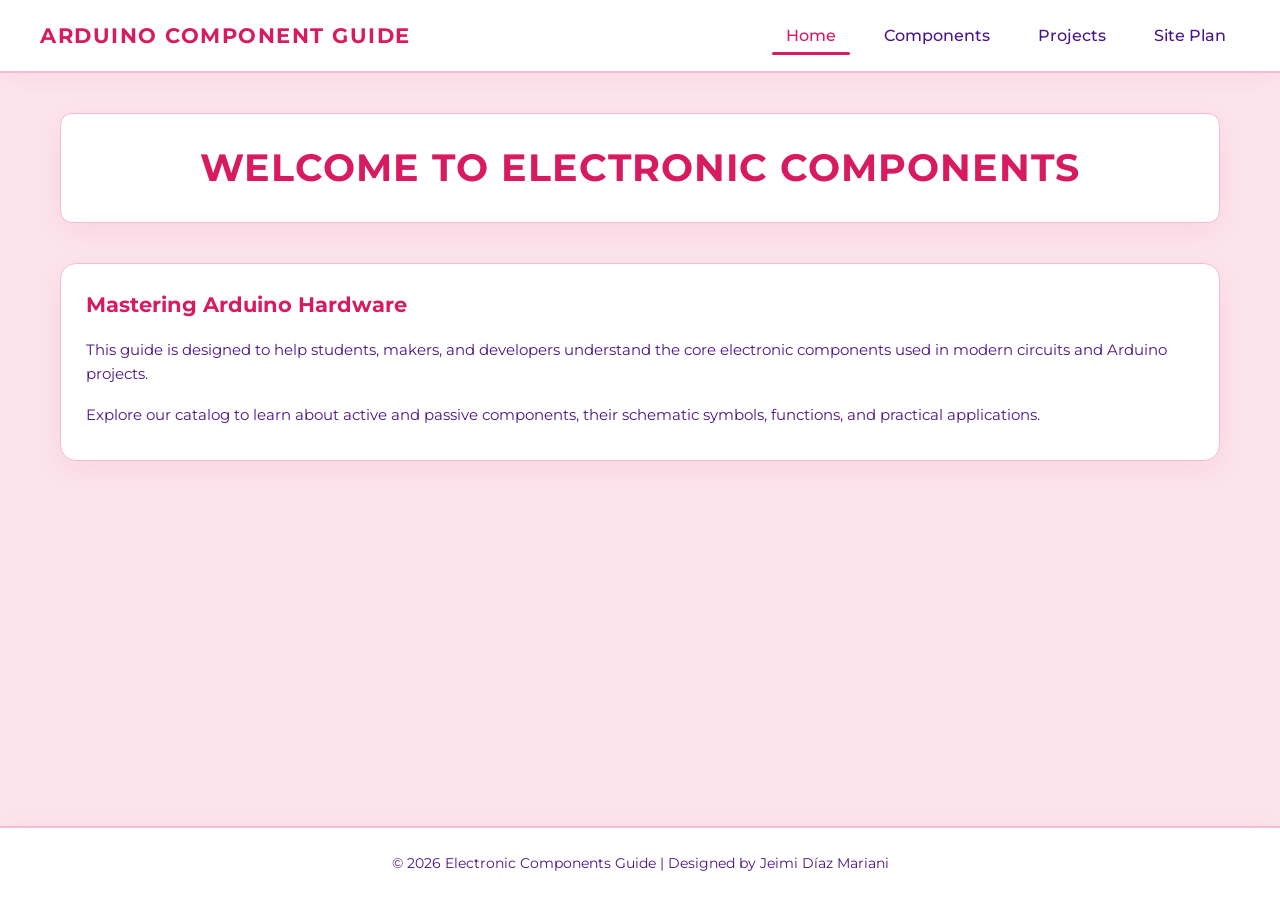
==== arduino_project/index.html @ cd2110c0 "85" ====
<!DOCTYPE html>
<html lang="en">
<head>
    <meta charset="UTF-8">
    <meta name="viewport" content="width=device-width, initial-scale=1.0">
    <title>Arduino Component Guide - Home</title>
    <meta name="description" content="Welcome to the Arduino Component Guide home page. Learn about active and passive electronic components.">
    <meta name="author" content="Jeimi Díaz Mariani">
    <meta property="og:title" content="Arduino Component Guide - Home">
    <meta property="og:description" content="Welcome to the Arduino Component Guide home page. Learn about active and passive electronic components.">
    <meta property="og:image" content="https://jeimimarilin.github.io/images/resistor_icon.webp">
    <meta property="og:url" content="https://jeimimarilin.github.io/index.html">
    <link rel="icon" href="images/resistor_icon.webp" type="image/webp">
    <link rel="preconnect" href="https://fonts.googleapis.com">
    <link rel="preconnect" href="https://fonts.gstatic.com" crossorigin>
    <link href="https://fonts.googleapis.com/css2?family=Montserrat:wght@400;500;700&display=swap" rel="stylesheet">
    <link rel="stylesheet" href="styles/normalize.css">
    <link rel="stylesheet" href="styles/light_mode.css">
</head>
<body>
    <header>
        <div class="logo-title">Arduino Component Guide</div>
        <nav>
            <ul>
                <li><a href="index.html" class="active">Home</a></li>
                <li><a href="components.html">Components</a></li>
                <li><a href="projects.html">Projects</a></li>
                <li><a href="siteplan.html">Site Plan</a></li>
            </ul>
        </nav>
    </header>

    <main class="main-container">
        <h1>Welcome to Electronic Components</h1>
        <div class="component-card" style="cursor: default; transform: none;">
            <h3>Mastering Arduino Hardware</h3>
            <p>This guide is designed to help students, makers, and developers understand the core electronic components used in modern circuits and Arduino projects.</p>
            <p>Explore our catalog to learn about active and passive components, their schematic symbols, functions, and practical applications.</p>
        </div>
    </main>

    <footer>
        <p>&copy; 2026 Electronic Components Guide | Designed by Jeimi Díaz Mariani</p>
    </footer>
</body>
</html>
---- arduino_project/styles/light_mode.css ----
:root {
    --bg-color: #fce4ec;
    --card-bg: #ffffff;
    --text-color: #4a148c;
    --accent-pink: #d81b60;
    --accent-hover: #ad1457;
    --border-color: #f8bbd0;
    --img-bg: #fff5f8;
    --img-border: #f48fb1;
    --shadow-soft: 0 8px 30px rgba(216, 27, 96, 0.08);
}

body {
    margin: 0;
    padding: 0;
    font-family: 'Montserrat', sans-serif;
    background-color: var(--bg-color);
    color: var(--text-color);
    display: flex;
    flex-direction: column;
    min-height: 100vh;
}

header {
    display: flex;
    justify-content: space-between;
    align-items: center;
    background-color: var(--card-bg);
    border-bottom: 2px solid var(--border-color);
    padding: 20px 40px;
    box-shadow: 0 4px 20px rgba(216, 27, 96, 0.06);
}

.logo-title {
    font-size: 1.3rem;
    font-weight: 700;
    color: var(--accent-pink);
    letter-spacing: 1.5px;
    text-transform: uppercase;
}

header nav ul {
    list-style: none;
    display: flex;
    gap: 20px;
    align-items: center;
    margin: 0;
    padding: 0;
}

header nav ul li a {
    color: var(--text-color);
    text-decoration: none;
    font-weight: 500;
    padding: 8px 14px;
    border-radius: 6px;
    position: relative;
    transition: all 0.3s cubic-bezier(0.4, 0, 0.2, 1);
}

header nav ul li a::after {
    content: '';
    position: absolute;
    width: 0;
    height: 3px;
    bottom: -2px;
    left: 0;
    background-color: var(--accent-pink);
    transition: width 0.4s cubic-bezier(0.4, 0, 0.2, 1);
    border-radius: 2px;
}

header nav ul li a:hover::after,
header nav ul li a.active::after {
    width: 100%;
}

header nav ul li a:hover,
header nav ul li a.active {
    color: var(--accent-pink);
    background-color: transparent;
    transform: translateY(-2px);
}

.main-container {
    max-width: 1200px;
    margin: 0 auto;
    padding: 40px 20px;
    flex-grow: 1;
    width: 100%;
    box-sizing: border-box;
}

h1 {
    text-align: center;
    color: var(--accent-pink);
    font-size: 2.4rem;
    margin-bottom: 40px;
    text-transform: uppercase;
    background: var(--card-bg);
    padding: 25px;
    border-radius: 12px;
    border: 1px solid var(--border-color);
    box-shadow: var(--shadow-soft);
    letter-spacing: 1px;
}

h2 {
    color: var(--accent-pink);
    background-color: var(--card-bg);
    border: 1px solid var(--border-color);
    padding: 14px 24px;
    border-radius: 10px;
    margin-top: 30px;
    margin-bottom: 20px;
    font-size: 1.5rem;
    display: inline-block;
    box-shadow: 0 4px 15px rgba(216, 27, 96, 0.05);
}

.grid-container {
    display: grid;
    grid-template-columns: repeat(auto-fill, minmax(280px, 1fr));
    gap: 25px;
    margin-top: 20px;
    width: 100%;
}

.component-card {
    background: var(--card-bg);
    border: 1px solid var(--border-color);
    padding: 25px;
    border-radius: 16px;
    display: flex;
    flex-direction: column;
    justify-content: space-between;
    cursor: pointer;
    transition: all 0.4s cubic-bezier(0.165, 0.84, 0.44, 1);
    box-shadow: var(--shadow-soft);
}

.component-card:hover {
    transform: translateY(-8px) scale(1.01);
    border-color: var(--accent-pink);
    box-shadow: 0 15px 35px rgba(216, 27, 96, 0.15);
}

.component-card img {
    width: 110px;
    height: 110px;
    object-fit: contain;
    align-self: center;
    margin-bottom: 20px;
    padding: 12px;
    background-color: var(--img-bg);
    border-radius: 12px;
    border: 1px solid var(--img-border);
    transition: transform 0.4s ease;
}

.component-card:hover img {
    transform: scale(1.1) rotate(3deg);
}

.component-card h3 {
    margin-top: 0;
    color: var(--accent-pink);
    font-size: 1.3rem;
    margin-bottom: 10px;
}

.component-card p {
    font-size: 0.95rem;
    color: var(--text-color);
    line-height: 1.6;
    margin: 8px 0;
}

.submission-results {
    margin-bottom: 30px;
    display: none;
    max-width: 600px;
    margin-left: auto;
    margin-right: auto;
}

.project-form {
    max-width: 600px;
    margin: 0 auto;
    gap: 20px;
    display: flex;
    flex-direction: column;
    padding: 35px;
}

.form-input {
    padding: 12px 16px;
    border-radius: 8px;
    border: 1px solid var(--border-color);
    background: var(--bg-color);
    color: var(--text-color);
    font-family: 'Montserrat', sans-serif;
    transition: all 0.3s ease;
}

.form-input:focus {
    outline: none;
    border-color: var(--accent-pink);
    box-shadow: 0 0 12px rgba(216, 27, 96, 0.2);
    background: var(--card-bg);
}

.submit-btn {
    background-color: var(--accent-pink);
    color: #fff;
    border: none;
    padding: 14px;
    border-radius: 8px;
    font-weight: 700;
    cursor: pointer;
    margin-top: 10px;
    font-family: 'Montserrat', sans-serif;
    transition: all 0.3s ease;
    box-shadow: 0 6px 15px rgba(216, 27, 96, 0.25);
}

.submit-btn:hover {
    background-color: var(--accent-hover);
    transform: translateY(-2px);
    box-shadow: 0 8px 20px rgba(216, 27, 96, 0.35);
}

dialog {
    background-color: var(--card-bg);
    color: var(--text-color);
    border: 1px solid var(--border-color);
    border-radius: 20px;
    padding: 30px;
    max-width: 480px;
    width: 90%;
    box-shadow: 0 20px 45px rgba(216, 27, 96, 0.25);
    animation: modalPop 0.3s cubic-bezier(0.165, 0.84, 0.44, 1);
}

@keyframes modalPop {
    from {
        opacity: 0;
        transform: scale(0.95) translateY(10px);
    }
    to {
        opacity: 1;
        transform: scale(1) translateY(0);
    }
}

dialog::backdrop {
    background-color: rgba(74, 20, 140, 0.4);
    backdrop-filter: blur(5px);
}

#modal-content {
    display: flex;
    flex-direction: column;
    gap: 12px;
}

#modal-content img {
    width: 100%;
    max-height: 220px;
    object-fit: contain;
    background-color: var(--img-bg);
    border-radius: 12px;
    border: 1px solid var(--img-border);
    padding: 15px;
    margin-bottom: 5px;
}

#modal-content h3 {
    color: var(--accent-pink);
    font-size: 1.5rem;
    margin: 0 0 5px 0;
    text-align: center;
    border-bottom: 2px solid var(--border-color);
    padding-bottom: 10px;
}

#modal-content p {
    font-size: 1rem;
    margin: 4px 0;
    line-height: 1.5;
}

#modal-content p strong {
    color: var(--accent-pink);
}

#close-modal {
    background-color: var(--accent-pink);
    color: #ffffff;
    border: none;
    padding: 12px 24px;
    border-radius: 8px;
    cursor: pointer;
    font-family: 'Montserrat', sans-serif;
    font-weight: 700;
    width: 100%;
    margin-top: 15px;
    transition: all 0.3s ease;
    box-shadow: 0 6px 15px rgba(216, 27, 96, 0.25);
}

#close-modal:hover {
    background-color: var(--accent-hover);
    transform: translateY(-2px);
    box-shadow: 0 8px 20px rgba(216, 27, 96, 0.35);
}

footer {
    background-color: var(--card-bg);
    border-top: 2px solid var(--border-color);
    text-align: center;
    padding: 25px;
    font-size: 0.9rem;
    color: var(--text-color);
    margin-top: auto;
    box-shadow: 0 -4px 20px rgba(216, 27, 96, 0.03);
}

@media (max-width: 768px) {
    header {
        flex-direction: column;
        gap: 20px;
        text-align: center;
        padding: 20px;
    }
    header nav ul {
        justify-content: center;
        flex-wrap: wrap;
        gap: 10px;
    }
    .grid-container {
        grid-template-columns: 1fr;
    }
}
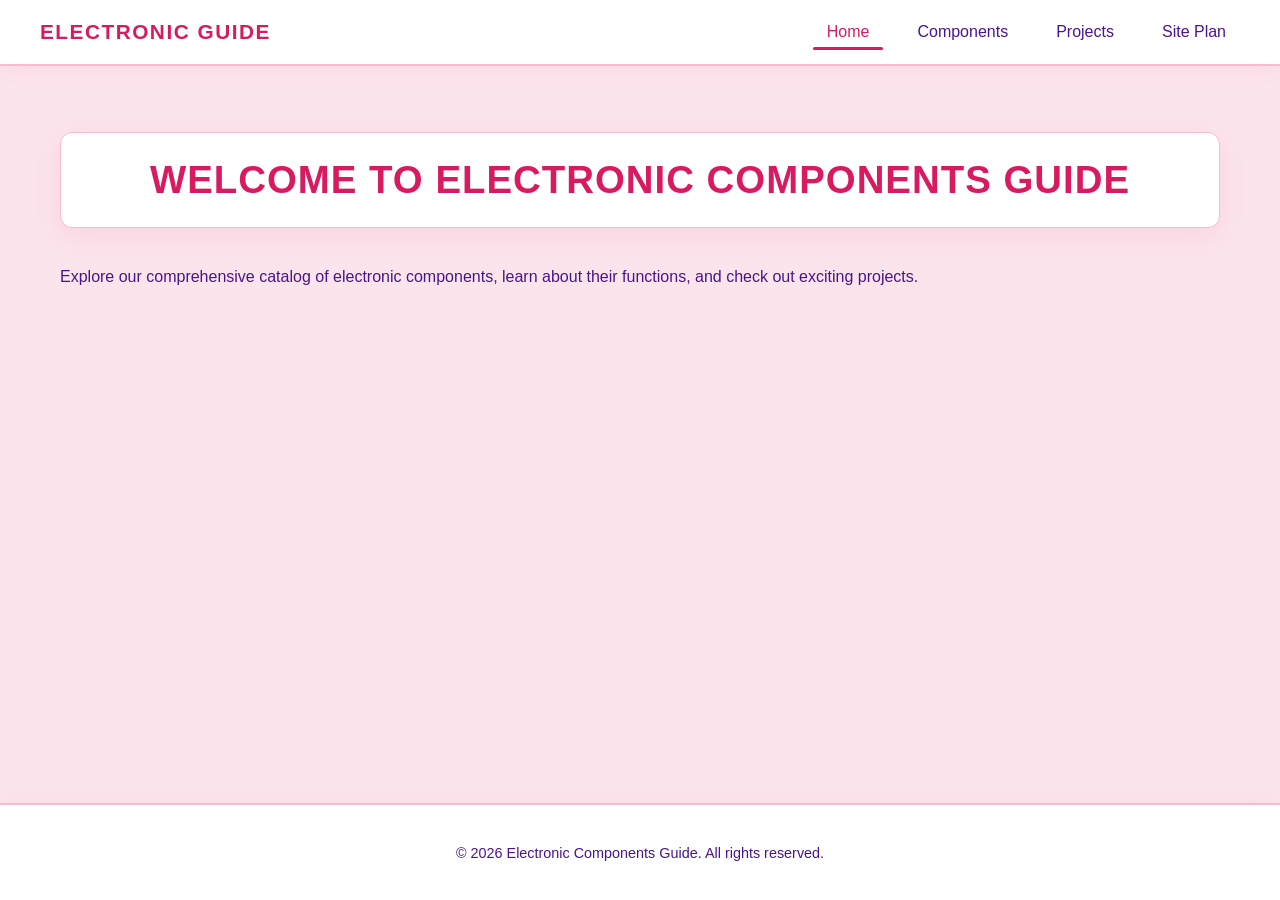
==== commit 39d97c75: "86" ====
--- a/arduino_project/index.html
+++ b/arduino_project/index.html
@@ -1,25 +1,17 @@
 <!DOCTYPE html>
-<html lang="en">
+<html lang="es">
 <head>
     <meta charset="UTF-8">
     <meta name="viewport" content="width=device-width, initial-scale=1.0">
-    <title>Arduino Component Guide - Home</title>
-    <meta name="description" content="Welcome to the Arduino Component Guide home page. Learn about active and passive electronic components.">
-    <meta name="author" content="Jeimi Díaz Mariani">
-    <meta property="og:title" content="Arduino Component Guide - Home">
-    <meta property="og:description" content="Welcome to the Arduino Component Guide home page. Learn about active and passive electronic components.">
+    <title>Electronic Components Guide - Home</title>
+    <link rel="icon" href="images/resistor_icon.webp" type="image/webp">
+    <meta property="og:url" content="https://jeimimarilin.github.io/index.html">
     <meta property="og:image" content="https://jeimimarilin.github.io/images/resistor_icon.webp">
-    <meta property="og:url" content="https://jeimimarilin.github.io/index.html">
-    <link rel="icon" href="images/resistor_icon.webp" type="image/webp">
-    <link rel="preconnect" href="https://fonts.googleapis.com">
-    <link rel="preconnect" href="https://fonts.gstatic.com" crossorigin>
-    <link href="https://fonts.googleapis.com/css2?family=Montserrat:wght@400;500;700&display=swap" rel="stylesheet">
-    <link rel="stylesheet" href="styles/normalize.css">
     <link rel="stylesheet" href="styles/light_mode.css">
 </head>
 <body>
     <header>
-        <div class="logo-title">Arduino Component Guide</div>
+        <div class="logo-title">Electronic Guide</div>
         <nav>
             <ul>
                 <li><a href="index.html" class="active">Home</a></li>
@@ -29,18 +21,12 @@
             </ul>
         </nav>
     </header>
-
     <main class="main-container">
-        <h1>Welcome to Electronic Components</h1>
-        <div class="component-card" style="cursor: default; transform: none;">
-            <h3>Mastering Arduino Hardware</h3>
-            <p>This guide is designed to help students, makers, and developers understand the core electronic components used in modern circuits and Arduino projects.</p>
-            <p>Explore our catalog to learn about active and passive components, their schematic symbols, functions, and practical applications.</p>
-        </div>
+        <h1>Welcome to Electronic Components Guide</h1>
+        <p>Explore our comprehensive catalog of electronic components, learn about their functions, and check out exciting projects.</p>
     </main>
-
     <footer>
-        <p>&copy; 2026 Electronic Components Guide | Designed by Jeimi Díaz Mariani</p>
+        <p>&copy; 2026 Electronic Components Guide. All rights reserved.</p>
     </footer>
 </body>
 </html>
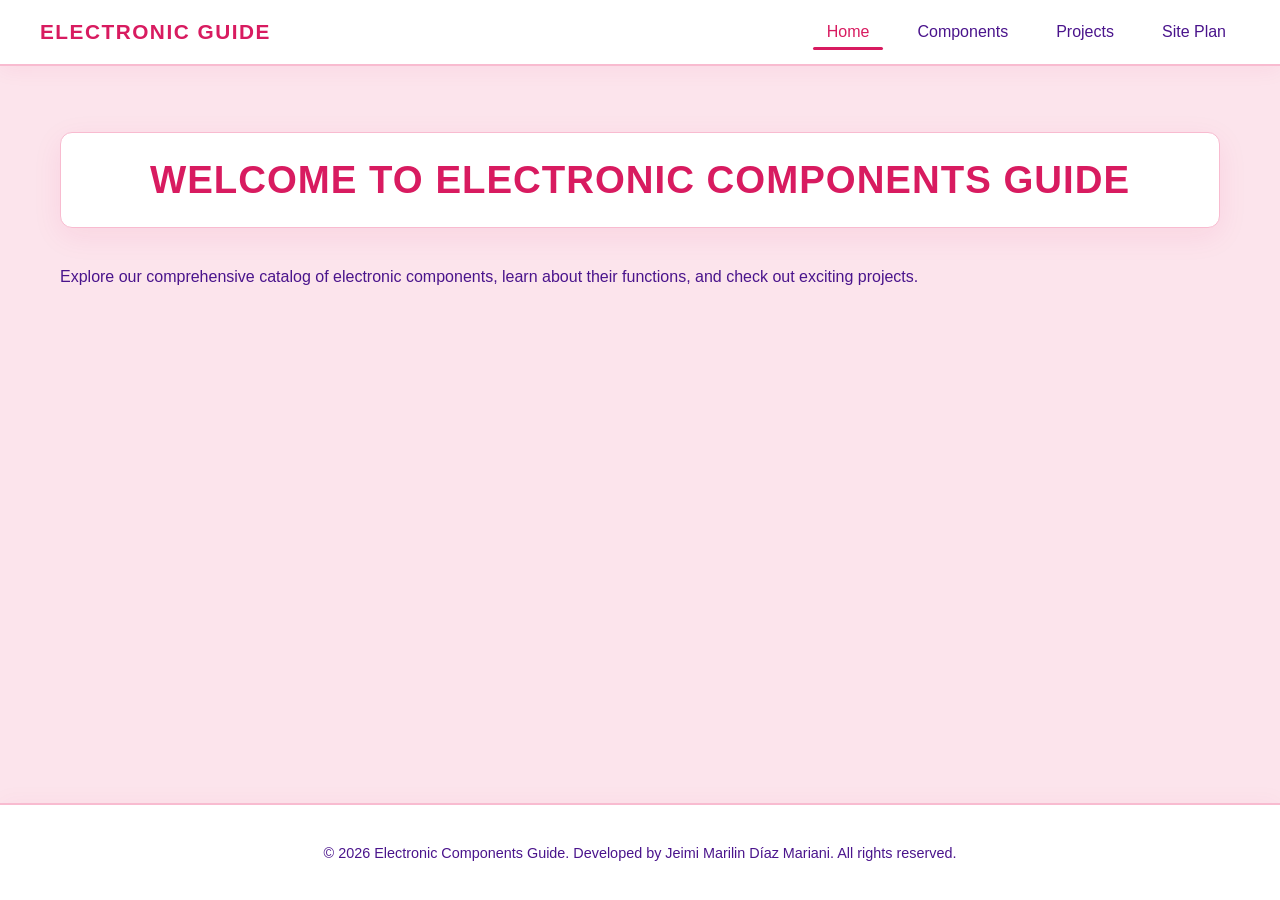
==== commit 1f989387: "93" ====
--- a/arduino_project/index.html
+++ b/arduino_project/index.html
@@ -5,8 +5,8 @@
     <meta name="viewport" content="width=device-width, initial-scale=1.0">
     <title>Electronic Components Guide - Home</title>
     <link rel="icon" href="images/resistor_icon.webp" type="image/webp">
-    <meta property="og:url" content="https://jeimimarilin.github.io/index.html">
-    <meta property="og:image" content="https://jeimimarilin.github.io/images/resistor_icon.webp">
+    <meta property="og:url" content="https://jeimimarilin.github.io/Electronic-Components-Guide/">
+    <meta property="og:image" content="https://jeimimarilin.github.io/Electronic-Components-Guide/images/resistor_icon.webp">
     <link rel="stylesheet" href="styles/light_mode.css">
 </head>
 <body>
@@ -26,7 +26,7 @@
         <p>Explore our comprehensive catalog of electronic components, learn about their functions, and check out exciting projects.</p>
     </main>
     <footer>
-        <p>&copy; 2026 Electronic Components Guide. All rights reserved.</p>
+        <p>&copy; 2026 Electronic Components Guide. Developed by Jeimi Marilin Díaz Mariani. All rights reserved.</p>
     </footer>
 </body>
 </html>
--- a/arduino_project/styles/light_mode.css
+++ b/arduino_project/styles/light_mode.css
@@ -143,6 +143,17 @@
     transform: translateY(-8px) scale(1.01);
     border-color: var(--accent-pink);
     box-shadow: 0 15px 35px rgba(216, 27, 96, 0.15);
+}
+
+#component-dialog {
+    max-width: 90vw;
+    width: 400px;
+    box-sizing: border-box;
+    overflow-x: hidden;
+}
+
+#modal-content {
+    word-wrap: break-word;
 }
 
 .component-card img {
@@ -341,4 +352,15 @@
     .grid-container {
         grid-template-columns: 1fr;
     }
+}
+
+#component-dialog {
+    max-width: 90vw;
+    width: 400px;
+    box-sizing: border-box;
+    overflow-x: hidden;
+}
+
+#modal-content {
+    word-wrap: break-word;
 }
